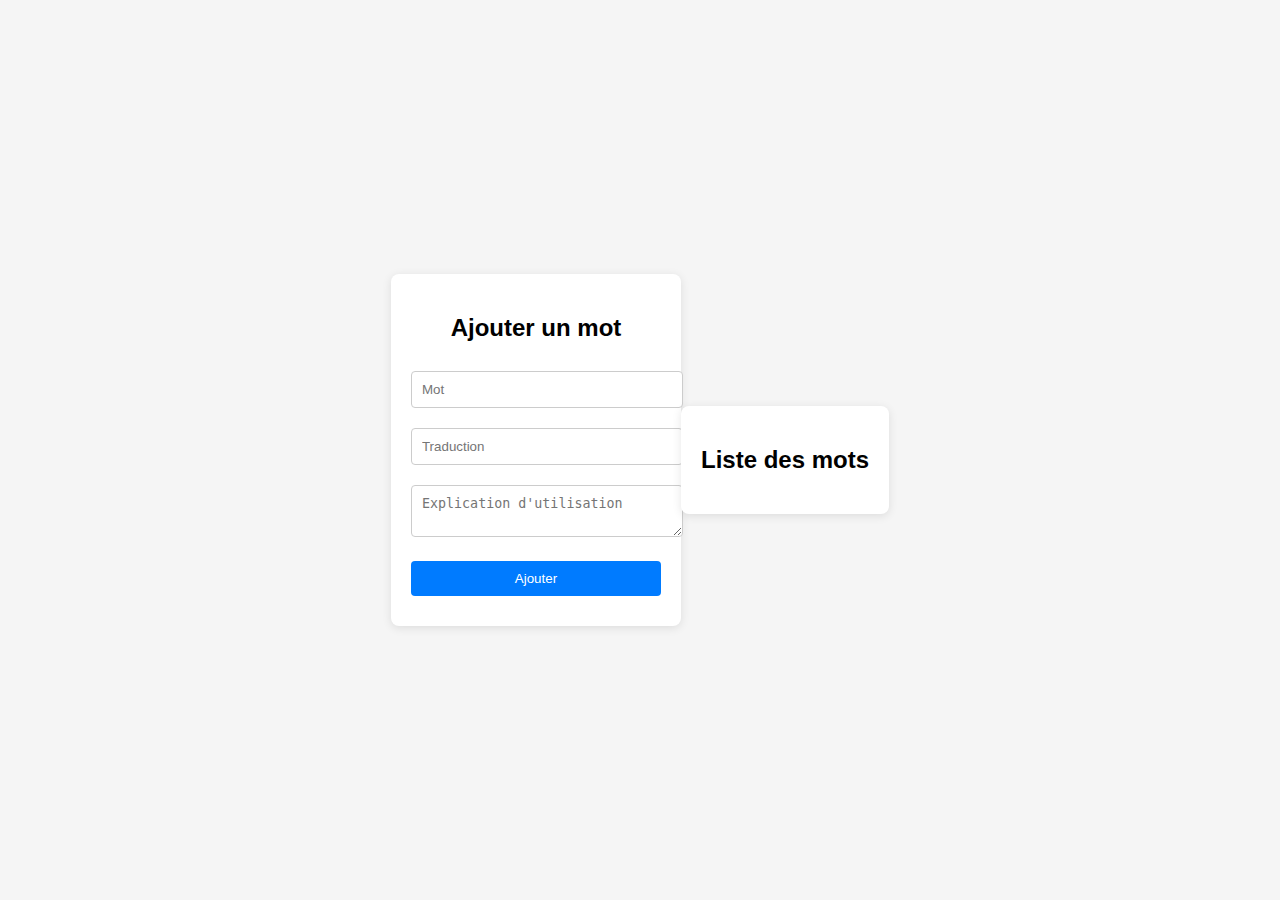
==== index.html @ ae48d4fb "feat: initialisation" ====
<!DOCTYPE html>
<html lang="en">
  <head>
    <meta charset="UTF-8" />
    <meta name="viewport" content="width=device-width, initial-scale=1.0" />
    <link rel="stylesheet" href="style.css" />
    <title>Gestion des Mots</title>
  </head>
  <body>
    <div class="form-container">
      <h2>Ajouter un mot</h2>
      <form id="wordForm">
        <input type="text" id="word" placeholder="Mot" required />
        <input type="text" id="translation" placeholder="Traduction" required />
        <textarea id="usage" placeholder="Explication d'utilisation"></textarea>
        <button type="submit">Ajouter</button>
      </form>
    </div>

    <div class="list-container">
      <h2>Liste des mots</h2>
      <ul id="wordList"></ul>
    </div>

    <script src="script.js"></script>
  </body>
</html>
---- style.css ----
body {
  font-family: Arial, sans-serif;
  display: flex;
  justify-content: center;
  align-items: center;
  height: 100vh;
  margin: 0;
  background-color: #f5f5f5;
}

.form-container {
  background: white;
  padding: 20px;
  border-radius: 8px;
  box-shadow: 0 2px 10px rgba(0, 0, 0, 0.1);
  width: 250px;
  text-align: center;
}

input,
textarea,
button {
  width: 100%;
  margin: 10px 0;
  padding: 10px;
  border: 1px solid #ccc;
  border-radius: 4px;
}

button {
  background-color: #007bff;
  color: white;
  border: none;
  cursor: pointer;
}

button:hover {
  background-color: #0056b3;
}

.list-container {
  margin-top: 20px;
  background: white;
  padding: 20px;
  border-radius: 8px;
  box-shadow: 0 2px 10px rgba(0, 0, 0, 0.1);
}
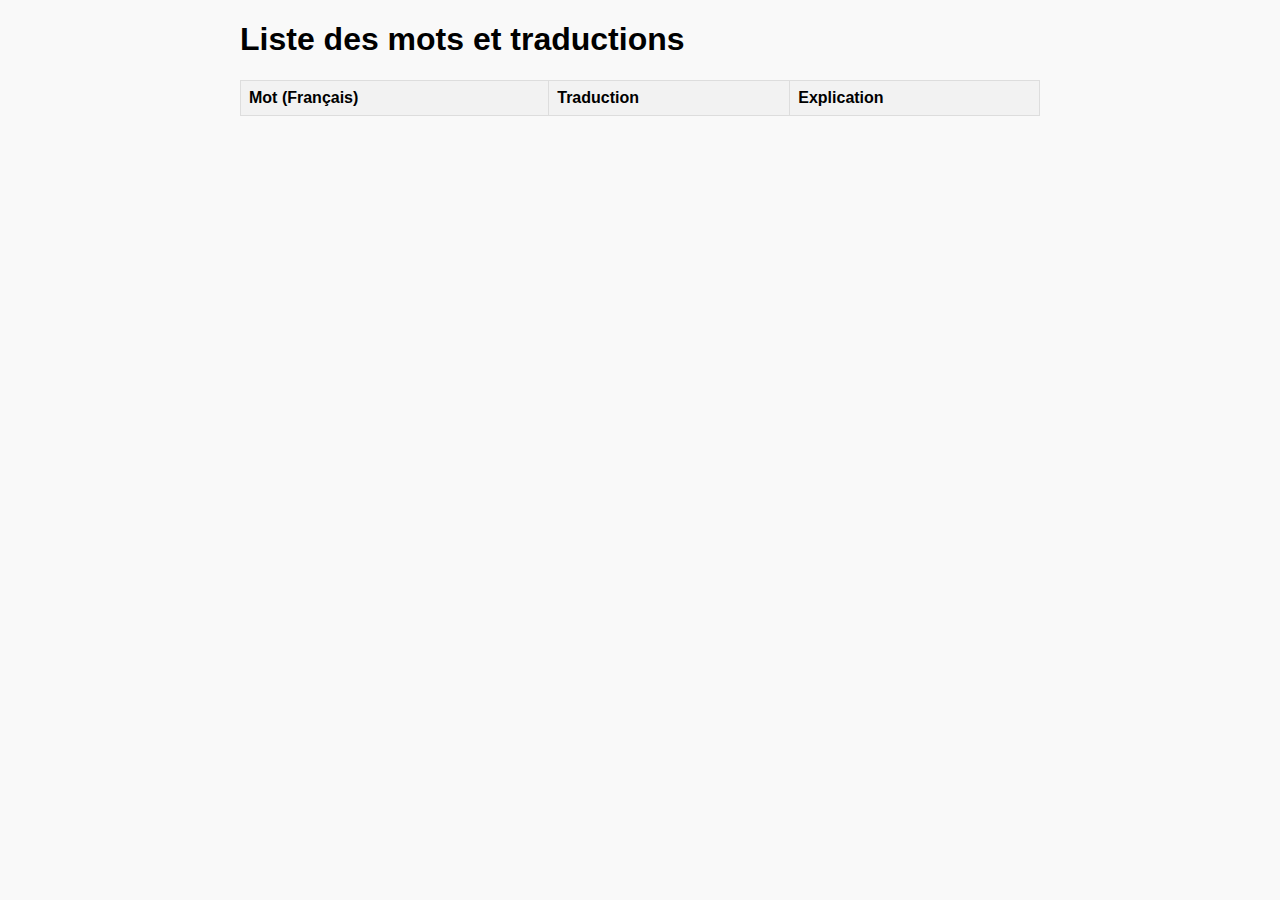
==== commit 1f53f55a: "Create index.html" ====
--- a/index.html
+++ b/index.html
@@ -1,27 +1,51 @@
 <!DOCTYPE html>
-<html lang="en">
-  <head>
-    <meta charset="UTF-8" />
-    <meta name="viewport" content="width=device-width, initial-scale=1.0" />
-    <link rel="stylesheet" href="style.css" />
-    <title>Gestion des Mots</title>
-  </head>
-  <body>
-    <div class="form-container">
-      <h2>Ajouter un mot</h2>
-      <form id="wordForm">
-        <input type="text" id="word" placeholder="Mot" required />
-        <input type="text" id="translation" placeholder="Traduction" required />
-        <textarea id="usage" placeholder="Explication d'utilisation"></textarea>
-        <button type="submit">Ajouter</button>
-      </form>
-    </div>
+<html lang="fr">
+<head>
+  <meta charset="UTF-8">
+  <meta name="viewport" content="width=device-width, initial-scale=1.0">
+  <title>Liste des mots et traductions</title>
+  <style>
+    body {
+      font-family: Arial, sans-serif;
+      margin: 20px;
+      background-color: #f9f9f9;
+    }
+    table {
+      width: 100%;
+      border-collapse: collapse;
+      margin-top: 20px;
+    }
+    th, td {
+      border: 1px solid #ddd;
+      padding: 8px;
+      text-align: left;
+    }
+    th {
+      background-color: #f2f2f2;
+    }
+    .container {
+      max-width: 800px;
+      margin: auto;
+    }
+  </style>
+</head>
+<body>
+  <div class="container">
+    <h1>Liste des mots et traductions</h1>
+    <table>
+      <thead>
+        <tr>
+          <th>Mot (Français)</th>
+          <th>Traduction</th>
+          <th>Explication</th>
+        </tr>
+      </thead>
+      <tbody id="tableBody">
+        <!-- Les données seront insérées ici -->
+      </tbody>
+    </table>
+  </div>
 
-    <div class="list-container">
-      <h2>Liste des mots</h2>
-      <ul id="wordList"></ul>
-    </div>
-
-    <script src="script.js"></script>
-  </body>
+  <script src="script.js"></script>
+</body>
 </html>
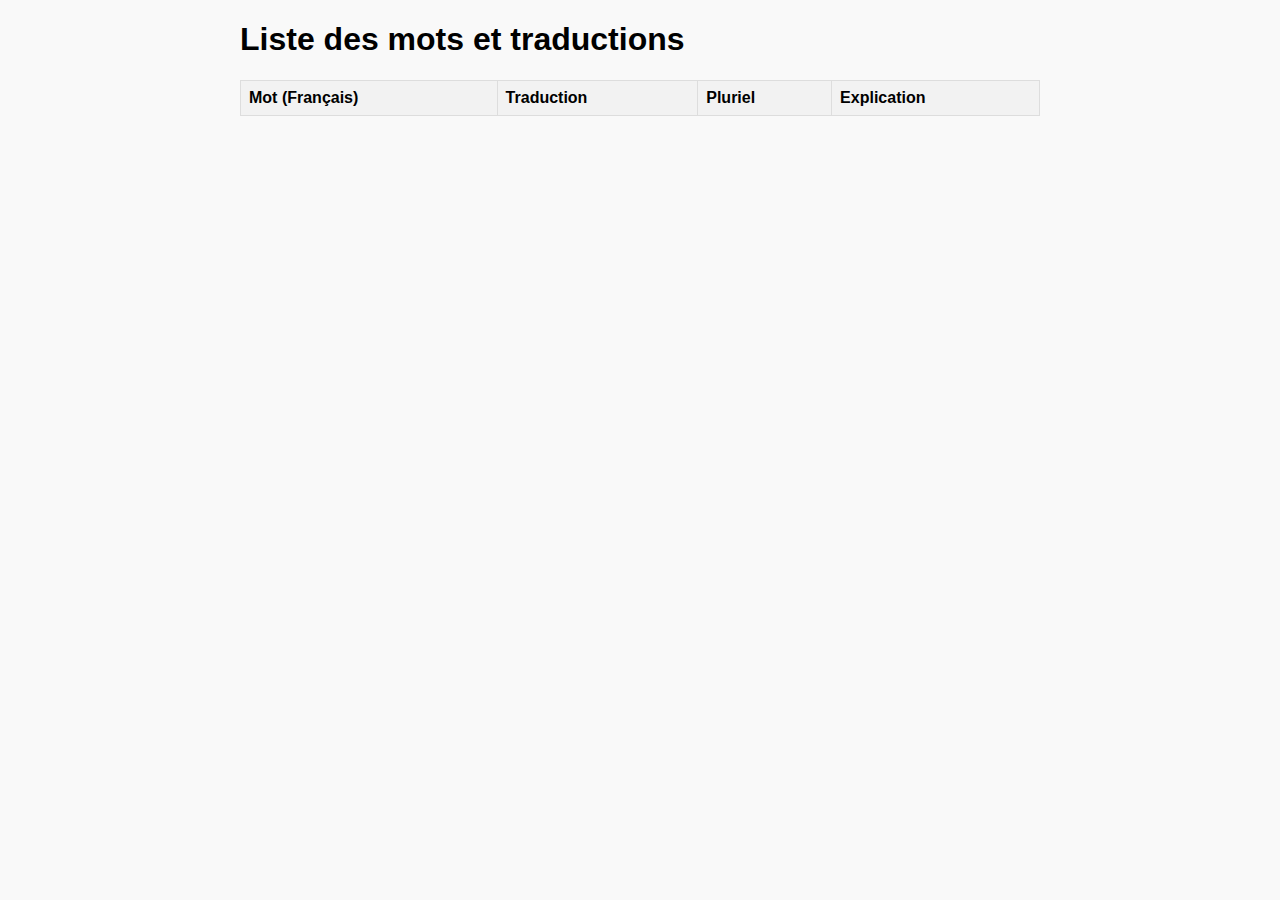
==== commit 45c8f8ef: "Update index.html" ====
--- a/index.html
+++ b/index.html
@@ -37,6 +37,7 @@
         <tr>
           <th>Mot (Français)</th>
           <th>Traduction</th>
+          <th>Pluriel</th>
           <th>Explication</th>
         </tr>
       </thead>
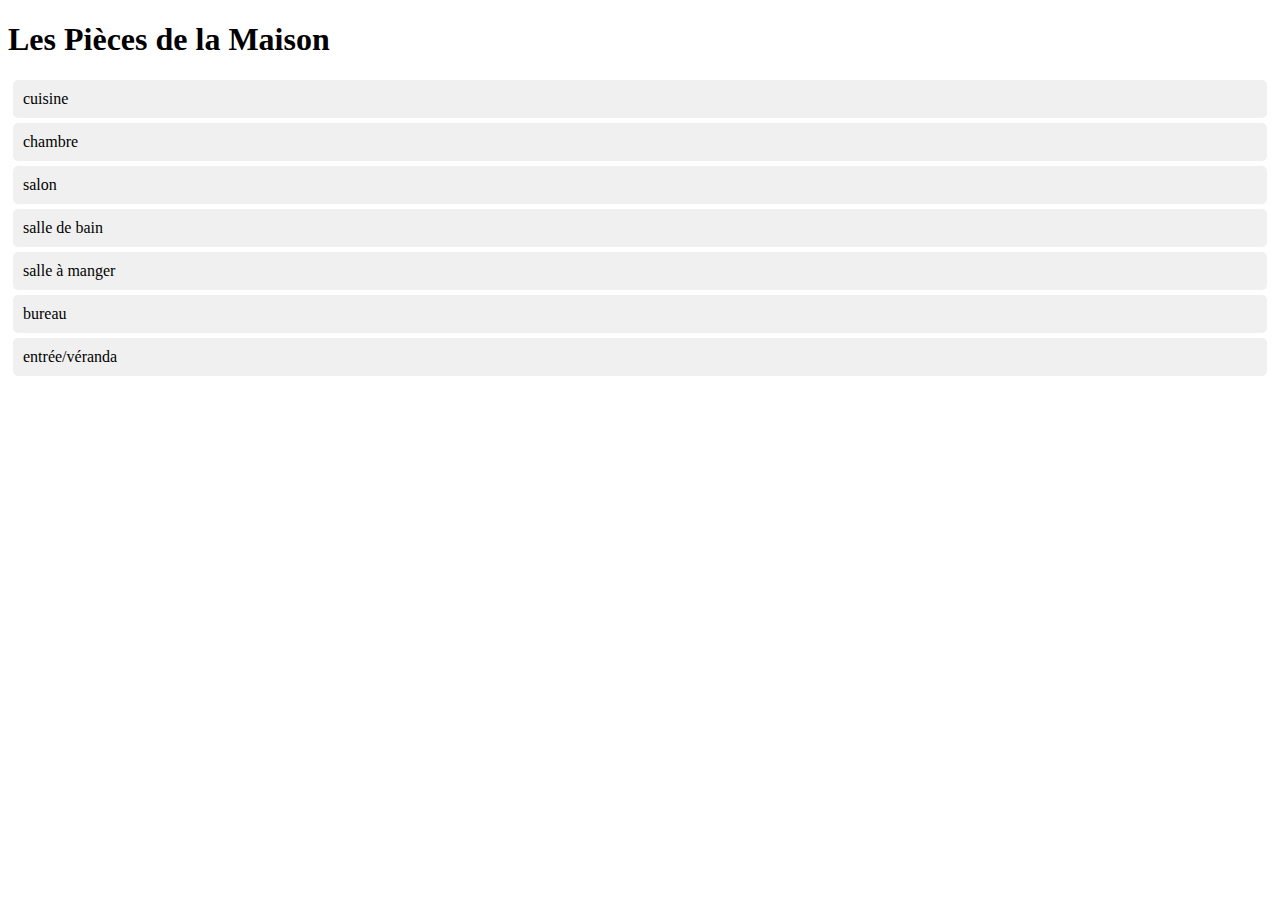
==== commit ed5c3d99: "Update index.html" ====
--- a/index.html
+++ b/index.html
@@ -1,52 +1,283 @@
 <!DOCTYPE html>
-<html lang="fr">
-<head>
-  <meta charset="UTF-8">
-  <meta name="viewport" content="width=device-width, initial-scale=1.0">
-  <title>Liste des mots et traductions</title>
-  <style>
-    body {
-      font-family: Arial, sans-serif;
-      margin: 20px;
-      background-color: #f9f9f9;
-    }
-    table {
-      width: 100%;
-      border-collapse: collapse;
-      margin-top: 20px;
-    }
-    th, td {
-      border: 1px solid #ddd;
-      padding: 8px;
-      text-align: left;
-    }
-    th {
-      background-color: #f2f2f2;
-    }
-    .container {
-      max-width: 800px;
-      margin: auto;
-    }
-  </style>
-</head>
-<body>
-  <div class="container">
-    <h1>Liste des mots et traductions</h1>
-    <table>
-      <thead>
-        <tr>
-          <th>Mot (Français)</th>
-          <th>Traduction</th>
-          <th>Pluriel</th>
-          <th>Explication</th>
-        </tr>
-      </thead>
-      <tbody id="tableBody">
-        <!-- Les données seront insérées ici -->
-      </tbody>
-    </table>
-  </div>
-
-  <script src="script.js"></script>
-</body>
+<html lang="en">
+  <head>
+    <meta charset="UTF-8" />
+    <meta name="viewport" content="width=device-width, initial-scale=1.0" />
+    <title>Maison et Objets</title>
+    <style>
+      .piece {
+        cursor: pointer;
+        padding: 10px;
+        margin: 5px;
+        background-color: #f0f0f0;
+        border-radius: 5px;
+      }
+      .piece:hover {
+        background-color: #ddd;
+      }
+      .objets {
+        margin-left: 20px;
+      }
+      .hidden {
+        display: none;
+      }
+    </style>
+  </head>
+  <body>
+    <h1>Les Pièces de la Maison</h1>
+
+    <div id="pieces">
+      <!-- Les pièces de la maison seront ajoutées ici dynamiquement -->
+    </div>
+
+    <script>
+      const maisonData = [
+        {
+          word: "cuisine",
+          translation: "kitchen",
+          plureil: "kitchens",
+          pronunciation: "kɪtʃən",
+          usage: "A room for preparing and cooking food.",
+          objets: [
+            {
+              word: "réfrigérateur",
+              translation: "fridge",
+              plureil: "fridges",
+              pronunciation: "frɪdʒ",
+              usage: "A device for keeping food and drinks cold.",
+            },
+            {
+              word: "four",
+              translation: "oven",
+              plureil: "ovens",
+              pronunciation: "ˈʌvn",
+              usage: "A device for baking or roasting food.",
+            },
+            {
+              word: "évier",
+              translation: "sink",
+              plureil: "sinks",
+              pronunciation: "sɪŋk",
+              usage: "A bowl for washing dishes or hands.",
+            },
+          ],
+        },
+        {
+          word: "chambre",
+          translation: "bedroom",
+          plureil: "bedrooms",
+          pronunciation: "ˈbɛdruːm",
+          usage: "A room for sleeping.",
+          objets: [
+            {
+              word: "lit",
+              translation: "bed",
+              plureil: "beds",
+              pronunciation: "bɛd",
+              usage: "A piece of furniture for sleeping.",
+            },
+            {
+              word: "armoire",
+              translation: "wardrobe",
+              plureil: "wardrobes",
+              pronunciation: "ˈwɔːdrəʊb",
+              usage: "A tall cupboard for storing clothes.",
+            },
+            {
+              word: "oreiller",
+              translation: "pillow",
+              plureil: "pillows",
+              pronunciation: "ˈpɪləʊ",
+              usage: "A cushion for resting your head on in bed.",
+            },
+          ],
+        },
+        {
+          word: "salon",
+          translation: "living room",
+          plureil: "living rooms",
+          pronunciation: "ˈlɪvɪŋ ruːm",
+          usage: "A room for relaxing and socialising.",
+          objets: [
+            {
+              word: "canapé",
+              translation: "sofa",
+              plureil: "sofas",
+              pronunciation: "ˈsəʊfə",
+              usage: "A comfortable seat for multiple people.",
+            },
+            {
+              word: "télévision",
+              translation: "television",
+              plureil: "televisions",
+              pronunciation: "ˈtelɪvɪʒn",
+              usage: "A device for watching programmes.",
+            },
+            {
+              word: "table basse",
+              translation: "coffee table",
+              plureil: "coffee tables",
+              pronunciation: "ˈkɒfi ˈteɪbl",
+              usage: "A low table for placing items in the living room.",
+            },
+          ],
+        },
+        {
+          word: "salle de bain",
+          translation: "bathroom",
+          plureil: "bathrooms",
+          pronunciation: "ˈbɑːθruːm",
+          usage: "A room for bathing and personal hygiene.",
+          objets: [
+            {
+              word: "douche",
+              translation: "shower",
+              plureil: "showers",
+              pronunciation: "ˈʃaʊə",
+              usage: "A place for washing your body with water.",
+            },
+            {
+              word: "toilette",
+              translation: "toilet",
+              plureil: "toilets",
+              pronunciation: "ˈtɔɪlɪt",
+              usage: "A fixture for disposing of human waste.",
+            },
+            {
+              word: "miroir",
+              translation: "mirror",
+              plureil: "mirrors",
+              pronunciation: "ˈmɪrə",
+              usage: "A reflective surface for looking at yourself.",
+            },
+          ],
+        },
+        {
+          word: "salle à manger",
+          translation: "dining room",
+          plureil: "dining rooms",
+          pronunciation: "ˈdaɪnɪŋ ruːm",
+          usage: "A room where meals are eaten.",
+          objets: [
+            {
+              word: "table",
+              translation: "table",
+              plureil: "tables",
+              pronunciation: "ˈteɪbl",
+              usage: "A piece of furniture for eating meals.",
+            },
+            {
+              word: "chaise",
+              translation: "chair",
+              plureil: "chairs",
+              pronunciation: "tʃeə",
+              usage: "A seat for one person.",
+            },
+            {
+              word: "vaisselle",
+              translation: "crockery",
+              plureil: "crockeries",
+              pronunciation: "ˈkrɒkəri",
+              usage: "Plates, cups, and dishes used for meals.",
+            },
+          ],
+        },
+        {
+          word: "bureau",
+          translation: "office",
+          plureil: "offices",
+          pronunciation: "ˈɒfɪs",
+          usage: "A room used for work or study.",
+          objets: [
+            {
+              word: "bureau",
+              translation: "desk",
+              plureil: "desks",
+              pronunciation: "dɛsk",
+              usage:
+                "A piece of furniture for working, typically with drawers and a flat surface.",
+            },
+            {
+              word: "chaise de bureau",
+              translation: "office chair",
+              plureil: "office chairs",
+              pronunciation: "ˈɒfɪs tʃɛə",
+              usage:
+                "A chair designed for use at a desk, typically with wheels and adjustable height.",
+            },
+            {
+              word: "ordinateur",
+              translation: "computer",
+              plureil: "computers",
+              pronunciation: "kəmˈpjuːtə",
+              usage: "An electronic device for processing and storing data.",
+            },
+          ],
+        },
+        {
+          word: "entrée/véranda",
+          translation: "hallway",
+          plureil: "hallways",
+          pronunciation: "ˈhɔːlweɪ",
+          usage: "A corridor or entrance area in a house.",
+          objets: [
+            {
+              word: "porte-manteau",
+              translation: "coat rack",
+              plureil: "coat racks",
+              pronunciation: "kəʊt ræk",
+              usage: "A structure for hanging coats and other garments.",
+            },
+            {
+              word: "paillasson",
+              translation: "doormat",
+              plureil: "doormats",
+              pronunciation: "ˈdɔːrmæt",
+              usage: "A mat placed outside or inside a door to wipe your feet.",
+            },
+            {
+              word: "étagère",
+              translation: "shelf",
+              plureil: "shelves",
+              pronunciation: "ʃɛlf",
+              usage:
+                "A flat horizontal surface used for storing or displaying items.",
+            },
+          ],
+        },
+        // Ajoutez d'autres pièces de la maison ici...
+      ];
+
+      // Fonction pour afficher les pièces et leurs objets
+      function displayMaisonData() {
+        const piecesContainer = document.getElementById("pieces");
+        maisonData.forEach((piece) => {
+          const pieceElement = document.createElement("div");
+          pieceElement.classList.add("piece");
+          pieceElement.textContent = piece.word;
+
+          const objetsContainer = document.createElement("div");
+          objetsContainer.classList.add("objets", "hidden"); // Cacher les objets par défaut
+
+          // Afficher les objets de la pièce
+          piece.objets.forEach((objet) => {
+            const objetElement = document.createElement("p");
+            objetElement.textContent = `${objet.word} (${objet.translation}) - ${objet.usage}`;
+            objetsContainer.appendChild(objetElement);
+          });
+
+          // Ajouter l'événement de clic
+          pieceElement.addEventListener("click", () => {
+            objetsContainer.classList.toggle("hidden"); // Montrer ou cacher les objets
+          });
+
+          piecesContainer.appendChild(pieceElement);
+          piecesContainer.appendChild(objetsContainer);
+        });
+      }
+
+      // Afficher les données dès que la page est chargée
+      window.onload = displayMaisonData;
+    </script>
+  </body>
 </html>
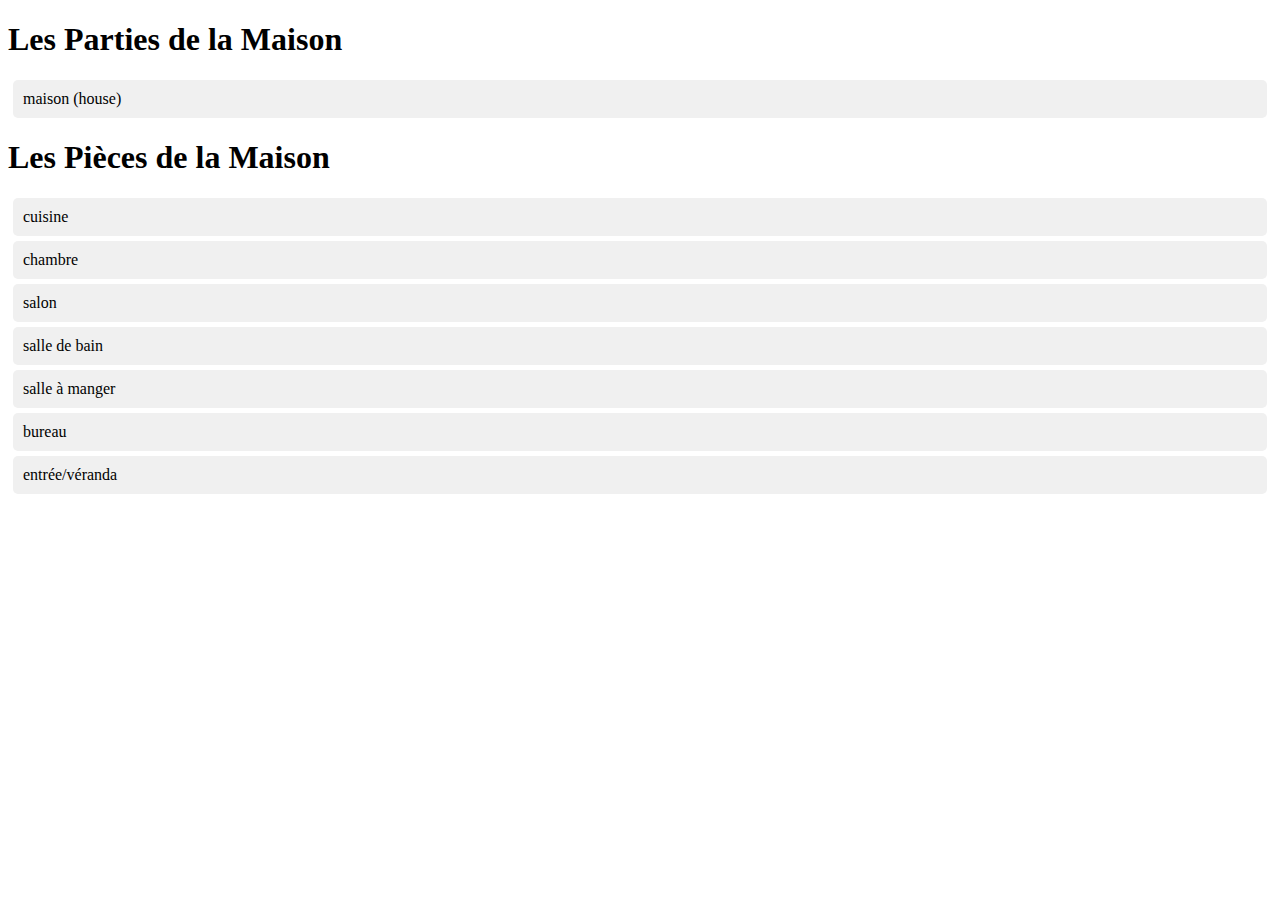
==== commit 60df24ff: "Update index.html" ====
--- a/index.html
+++ b/index.html
@@ -21,9 +21,27 @@
       .hidden {
         display: none;
       }
+      .partie {
+        cursor: pointer;
+        padding: 10px;
+        margin: 5px;
+        background-color: #f0f0f0;
+        border-radius: 5px;
+      }
+      .partie:hover {
+        background-color: #ddd;
+      }
+      .parties {
+        margin-left: 20px;
+      }
     </style>
   </head>
   <body>
+    <h1>Les Parties de la Maison</h1>
+
+    <div id="parties">
+      <!-- Les pièces de la maison seront ajoutées ici dynamiquement -->
+    </div>
     <h1>Les Pièces de la Maison</h1>
 
     <div id="pieces">
@@ -278,6 +296,78 @@
 
       // Afficher les données dès que la page est chargée
       window.onload = displayMaisonData;
+      const partiesData = [
+        {
+          word: "maison",
+          translation: "house",
+          plureil: "houses",
+          pronunciation: "haʊs",
+          usage: "A building for human habitation.",
+          parties_de_la_maison: [
+            {
+              word: "murs",
+              translation: "walls",
+              plureil: "walls",
+              pronunciation: "wɔːlz",
+              usage:
+                "The vertical structures that form the sides of a building.",
+            },
+            {
+              word: "toit",
+              translation: "roof",
+              plureil: "roofs",
+              pronunciation: "ruːf",
+              usage: "The structure that covers a building.",
+            },
+            {
+              word: "colonnes",
+              translation: "columns",
+              plureil: "columns",
+              pronunciation: "ˈkɒləmz",
+              usage: "Tall vertical pillars used to support a structure.",
+            },
+            {
+              word: "portes",
+              translation: "doors",
+              plureil: "doors",
+              pronunciation: "dɔːz",
+              usage: "A movable structure used for closing off an entrance.",
+            },
+            {
+              word: "fenêtres",
+              translation: "windows",
+              plureil: "windows",
+              pronunciation: "ˈwɪndəʊz",
+              usage:
+                "An opening in the wall of a building, typically fitted with glass to allow light and air in.",
+            },
+          ],
+        },
+      ];
+
+      const piecesContainer = document.getElementById("parties");
+
+      partiesData.forEach((piece) => {
+        const pieceElement = document.createElement("div");
+        pieceElement.className = "partie";
+        pieceElement.innerHTML = `${piece.word} (${piece.translation})`;
+
+        const partiesContainer = document.createElement("div");
+        partiesContainer.className = "parties hidden";
+
+        piece.parties_de_la_maison.forEach((part) => {
+          const partElement = document.createElement("div");
+          partElement.innerHTML = `${part.word} (${part.translation}) - ${part.usage}`;
+          partiesContainer.appendChild(partElement);
+        });
+
+        pieceElement.appendChild(partiesContainer);
+        pieceElement.onclick = () => {
+          partiesContainer.classList.toggle("hidden");
+        };
+
+        piecesContainer.appendChild(pieceElement);
+      });
     </script>
   </body>
 </html>
